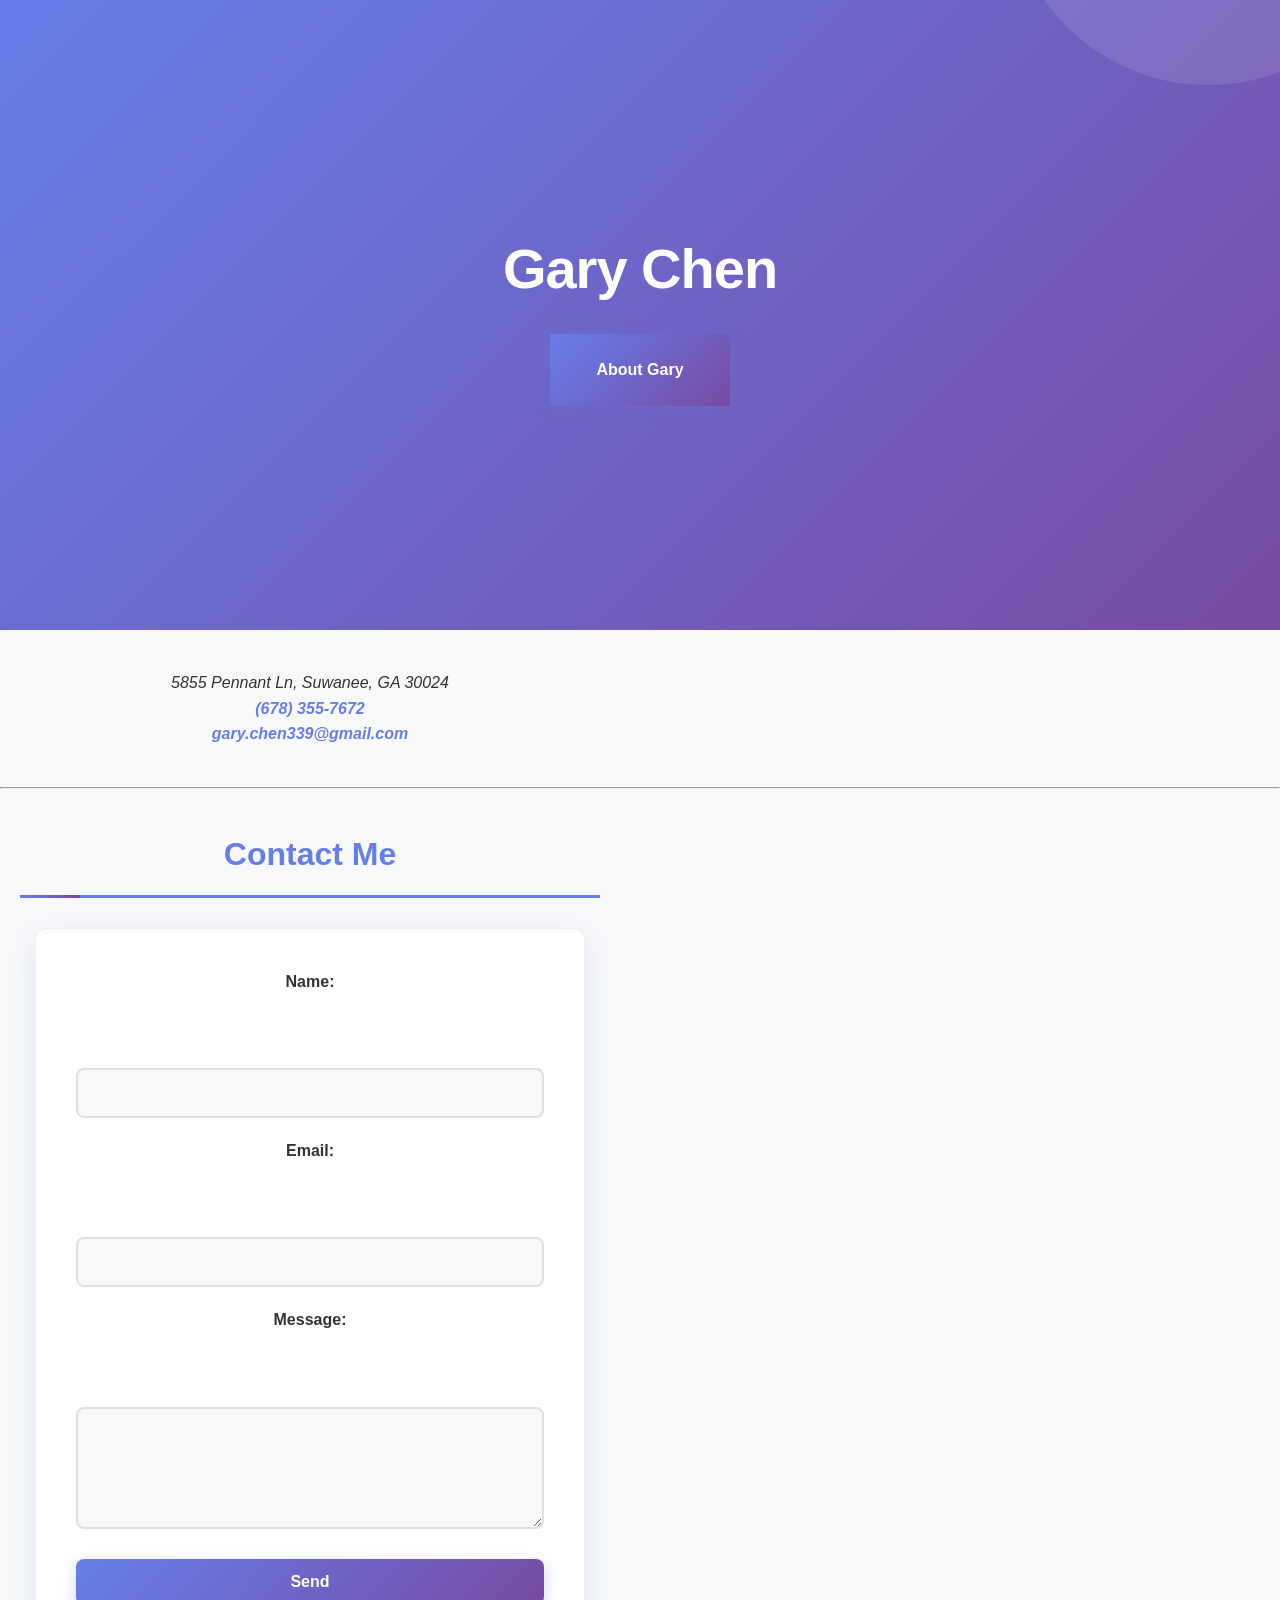
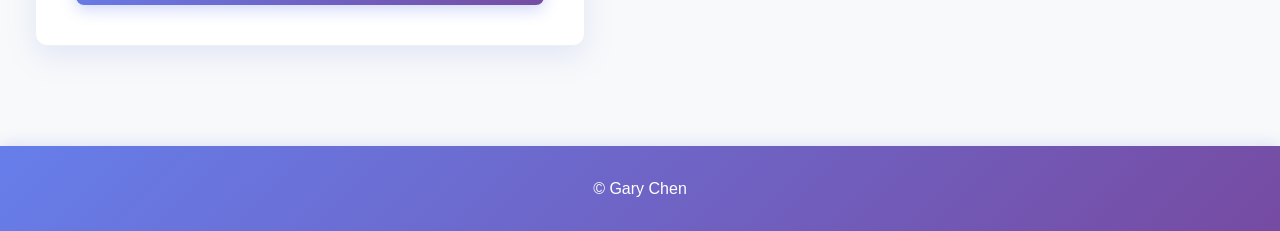
==== contact.html @ 96091bf8 "fixed up some things" ====
<!DOCTYPE html>
<html lang="en">
  <head>
    <meta charset="UTF-8" />
    <meta name="viewport" content="width=device-width, initial-scale=1.0" />
    <link rel="stylesheet" href="css/style.css" />
    <title>Gary's Contact Information</title>
    <link rel="stylesheet" href="css/style.css">
  </head>
  <body>
   <header>
    <h1>Gary Chen</h1>
    <nav>
        <a href="index.html">About Gary</a>
    </nav>
  </header>

  <!--Profile Info-->
  <section>
    <address>
        <p>
        5855 Pennant Ln, Suwanee, GA 30024<br>
        <a href="tel:+16783557672">(678) 355-7672</a><br>
        <a href="mailto:gary.chen339@gmail.com">gary.chen339@gmail.com</a>
        </p>
    </address>
  </section>

    <!--Horizontal Rule-->
    <hr>

    <!--Form Section-->
    <section>
        <h2>Contact Me</h2>
        <form class="one-col" method="POST" action="https://formsubmit.co/el/betije">
    
        <!-- Name Field -->
        <label for="name">Name:</label><br>
        <input type="text" id="name" name="name" required>
    
        <!-- Email Field -->
        <label for="email">Email:</label><br>
        <input type="email" id="email" name="email" required>
    
        <!-- Message Field -->
        <label for="message">Message:</label><br>
        <textarea id="message" name="message" rows="5" cols="30"></textarea>
    
        <!-- Submit Button -->
        <button type="submit">Send</button>
        </form>
    </section>

    <!--Footer Section-->
    <footer>
        <p>&#169; <a href="index.html">Gary Chen</a>
        <a href="https://www.linkedin.com/in/gary-chen-aa213b252" target="_blank" rel="noopener noreferrer">
            <i class="fab fa-linkedin"></i>
        </a>
        </p>
    </footer>
  </body>
</html>
---- css/style.css ----
* {
  margin: 0;
  padding: 0;
  box-sizing: border-box;
}

body {
  font-family: 'Segoe UI', Tahoma, Geneva, Verdana, sans-serif;
  background-color: #f8f9fa;
  color: #333;
  line-height: 1.6;
}

/****************   Nav Section **********************/
nav {
  background: linear-gradient(135deg, #667eea 0%, #764ba2 100%);
  color: white;
  display: flex;
  justify-content: space-between;
  align-items: center;
  padding: 15px 30px;
  box-shadow: 0 2px 15px rgba(102, 126, 234, 0.2);
  position: sticky;
  top: 0;
  z-index: 100;
}

nav a {
  color: white;
  text-decoration: none;
  font-weight: 600;
  transition: all 0.3s ease;
  padding: 8px 16px;
  border-radius: 5px;
}

nav a:hover {
  background-color: rgba(255, 255, 255, 0.2);
  transform: translateY(-2px);
}

/***********************  Footer Section   **************************/
footer {
  background: linear-gradient(135deg, #667eea 0%, #764ba2 100%);
  color: white;
  display: flex;
  justify-content: center;
  align-items: center;
  padding: 30px 20px;
  margin-top: 60px;
  box-shadow: 0 -2px 15px rgba(102, 126, 234, 0.2);
}

footer a {
  color: white;
  text-decoration: none;
  transition: all 0.3s ease;
}

footer a:hover {
  color: #e0d5ff;
}

/*********** Splash Page ************************/
header {
  background: linear-gradient(135deg, #667eea 0%, #764ba2 100%);
  color: white;
  padding: 60px 40px;
  min-height: 70vh;
  display: flex;
  flex-direction: column;
  justify-content: center;
  align-items: center;
  text-align: center;
  position: relative;
  overflow: hidden;
}

header::before {
  content: '';
  position: absolute;
  top: -50%;
  right: -10%;
  width: 400px;
  height: 400px;
  background: rgba(255, 255, 255, 0.1);
  border-radius: 50%;
}

header h1 {
  font-family: 'Montserrat', sans-serif;
  color: white;
  font-size: 3.5rem;
  margin-bottom: 20px;
  font-weight: 700;
  letter-spacing: -1px;
  position: relative;
  z-index: 1;
}

header img {
  width: 220px;
  height: 220px;
  border: 6px solid white;
  border-radius: 50%;
  box-shadow: 0 15px 40px rgba(0, 0, 0, 0.3);
  display: block;
  margin: 20px auto;
  object-fit: cover;
  transition: transform 0.3s ease;
  position: relative;
  z-index: 1;
}

header img:hover {
  transform: scale(1.05);
}

.address {
  font-style: italic;
  color: #666;
  text-align: center;
  margin-top: 15px;
  margin-bottom: 25px;
  font-size: 1rem;
  margin-left: auto;
  margin-right: auto;
}

.address a {
  color: #667eea;
  text-decoration: none;
  font-style: normal;
  font-weight: 600;
  transition: all 0.3s ease;
  display: block;
}

.address a:hover {
  color: #764ba2;
  text-decoration: underline;
}

.tagline {
  font-size: 1.3rem;
  font-weight: 400;
  color: rgba(255, 255, 255, 0.95);
  text-align: center;
  margin-top: 15px;
  margin-bottom: 20px;
  letter-spacing: 0.5px;
  position: relative;
  z-index: 1;
}

/************* Sections ********************/
section {
  padding: 40px 20px;
  max-width: 1200px;
  margin: 0 auto;
  text-align: center;
}

section p {
  margin-left: auto;
  margin-right: auto;
}

/* Create a container for multiple sections in columns */
body > section:not(#projects) {
  display: inline-block;
  width: calc(50% - 20px);
  vertical-align: top;
  margin-right: 20px;
  text-align: center;
}

body > section:not(#projects):nth-of-type(even) {
  margin-right: 0;
}

section h2 {
  font-family: "Montserrat", sans-serif;
  color: #667eea;
  font-size: 2rem;
  margin-bottom: 30px;
  padding-bottom: 15px;
  border-bottom: 3px solid #667eea;
  position: relative;
}

section h2::after {
  content: '';
  position: absolute;
  bottom: -3px;
  left: 0;
  width: 60px;
  height: 3px;
  background: linear-gradient(90deg, #667eea, #764ba2);
}

section h3 {
  font-family: "Montserrat", sans-serif;
  color: #667eea;
  text-transform: uppercase;
  margin-bottom: 10px;
  border-bottom: 2px solid #ddd;
  padding-bottom: 5px;
  font-size: 1.3rem;
}

section dl {
  display: grid;
  grid-template-columns: 1fr 2fr;
  gap: 15px 25px;
  margin-bottom: 30px;
  margin-left: auto;
  margin-right: auto;
  max-width: 500px;
}

section dl dt {
  font-weight: 700;
  color: #333;
  text-align: right;
}

section dl dd {
  color: #666;
  text-align: left;
}

section ul {
  list-style-type: none;
  padding-left: 0;
  margin-bottom: 25px;
  display: inline-block;
}

section ul li {
  padding-left: 25px;
  margin-bottom: 10px;
  position: relative;
  color: #555;
  text-align: left;
}

section ul li::before {
  content: '✓';
  position: absolute;
  left: 0;
  color: #667eea;
  font-weight: bold;
}

section a {
  color: #667eea;
  text-decoration: none;
  font-weight: 600;
  transition: all 0.3s ease;
  position: relative;
}

section a::after {
  content: '';
  position: absolute;
  bottom: -2px;
  left: 0;
  width: 0;
  height: 2px;
  background: #764ba2;
  transition: width 0.3s ease;
}

section a:hover {
  color: #764ba2;
}

section a:hover::after {
  width: 100%;
}

/**************   Projects   *****************/
#projects {
  text-align: center;
}

.three-col {
  display: grid;
  grid-template-columns: repeat(3, 1fr);
  gap: 30px;
  padding: 0;
  margin-top: 30px;
  margin-left: auto;
  margin-right: auto;
}

.card {
  background-color: #ffffff;
  border-radius: 12px;
  box-shadow: 0 5px 20px rgba(102, 126, 234, 0.1);
  padding: 25px;
  border: none;
  transition: all 0.3s ease;
  position: relative;
  overflow: hidden;
}

.card::before {
  content: '';
  position: absolute;
  top: 0;
  left: 0;
  right: 0;
  height: 4px;
  background: linear-gradient(90deg, #667eea, #764ba2);
}

.card:hover {
  transform: translateY(-10px);
  box-shadow: 0 15px 40px rgba(102, 126, 234, 0.2);
}

.card h3 {
  border: none;
  padding: 0;
  margin-bottom: 15px;
  font-size: 1.2rem;
}

.card img {
  width: 100%;
  height: 200px;
  border-radius: 8px;
  margin-bottom: 15px;
  display: block;
  object-fit: cover;
  transition: transform 0.3s ease;
}

.card:hover img {
  transform: scale(1.05);
}

.card ul {
  margin: 0;
}

.card ul li {
  padding-left: 20px;
  margin-bottom: 8px;
  font-size: 0.95rem;
}

/**************   Contact Page   *****************/
.one-col {
  display: flex;
  flex-direction: column;
  max-width: 550px;
  margin: 0 auto;
  gap: 20px;
  padding: 40px;
  background: #ffffff;
  border-radius: 12px;
  box-shadow: 0 10px 30px rgba(102, 126, 234, 0.15);
  border: 1px solid #f0f0f0;
}

label {
  font-weight: 600;
  color: #333;
  margin-bottom: 8px;
  display: block;
  text-align: center;
}

input {
  width: 100%;
  padding: 14px 16px;
  border: 2px solid #e0e0e0;
  border-radius: 8px;
  font-size: 1rem;
  font-family: inherit;
  box-sizing: border-box;
  transition: all 0.3s ease;
  background-color: #f9f9f9;
}

input:focus {
  outline: none;
  border-color: #667eea;
  background-color: white;
  box-shadow: 0 0 0 3px rgba(102, 126, 234, 0.1);
}

textarea {
  width: 100%;
  padding: 14px 16px;
  border: 2px solid #e0e0e0;
  border-radius: 8px;
  font-size: 1rem;
  font-family: inherit;
  box-sizing: border-box;
  transition: all 0.3s ease;
  resize: vertical;
  min-height: 120px;
  background-color: #f9f9f9;
}

textarea:focus {
  outline: none;
  border-color: #667eea;
  background-color: white;
  box-shadow: 0 0 0 3px rgba(102, 126, 234, 0.1);
}

button {
  background: linear-gradient(135deg, #667eea 0%, #764ba2 100%);
  color: white;
  padding: 14px 30px;
  border: none;
  border-radius: 8px;
  font-size: 1rem;
  font-weight: 600;
  cursor: pointer;
  transition: all 0.3s ease;
  margin-top: 10px;
  box-shadow: 0 5px 15px rgba(102, 126, 234, 0.3);
}

button:hover {
  transform: translateY(-2px);
  box-shadow: 0 8px 25px rgba(102, 126, 234, 0.4);
}

button:active {
  transform: translateY(0);
}

/**************   Responsiveness   *****************/
@media (max-width: 768px) {
  header {
    padding: 40px 20px;
    min-height: auto;
  }

  header h1 {
    font-size: 2.5rem;
  }

  header img {
    width: 180px;
    height: 180px;
  }

  section h2 {
    font-size: 1.7rem;
  }

  nav {
    flex-direction: column;
    gap: 10px;
  }

  .three-col {
    grid-template-columns: 1fr;
    gap: 20px;
  }

  section {
    padding: 30px 15px;
  }

  body > section:not(#projects) {
    display: block;
    width: 100%;
    margin-right: 0;
  }

  .one-col {
    padding: 25px;
  }

  section dl {
    grid-template-columns: 1fr;
    gap: 10px;
  }
}

@media (max-width: 480px) {
  header h1 {
    font-size: 2rem;
  }

  header img {
    width: 150px;
    height: 150px;
  }

  section h2 {
    font-size: 1.5rem;
  }

  .card ul li {
    font-size: 0.9rem;
  }
}
---- css/style.css ----
* {
  margin: 0;
  padding: 0;
  box-sizing: border-box;
}

body {
  font-family: 'Segoe UI', Tahoma, Geneva, Verdana, sans-serif;
  background-color: #f8f9fa;
  color: #333;
  line-height: 1.6;
}

/****************   Nav Section **********************/
nav {
  background: linear-gradient(135deg, #667eea 0%, #764ba2 100%);
  color: white;
  display: flex;
  justify-content: space-between;
  align-items: center;
  padding: 15px 30px;
  box-shadow: 0 2px 15px rgba(102, 126, 234, 0.2);
  position: sticky;
  top: 0;
  z-index: 100;
}

nav a {
  color: white;
  text-decoration: none;
  font-weight: 600;
  transition: all 0.3s ease;
  padding: 8px 16px;
  border-radius: 5px;
}

nav a:hover {
  background-color: rgba(255, 255, 255, 0.2);
  transform: translateY(-2px);
}

/***********************  Footer Section   **************************/
footer {
  background: linear-gradient(135deg, #667eea 0%, #764ba2 100%);
  color: white;
  display: flex;
  justify-content: center;
  align-items: center;
  padding: 30px 20px;
  margin-top: 60px;
  box-shadow: 0 -2px 15px rgba(102, 126, 234, 0.2);
}

footer a {
  color: white;
  text-decoration: none;
  transition: all 0.3s ease;
}

footer a:hover {
  color: #e0d5ff;
}

/*********** Splash Page ************************/
header {
  background: linear-gradient(135deg, #667eea 0%, #764ba2 100%);
  color: white;
  padding: 60px 40px;
  min-height: 70vh;
  display: flex;
  flex-direction: column;
  justify-content: center;
  align-items: center;
  text-align: center;
  position: relative;
  overflow: hidden;
}

header::before {
  content: '';
  position: absolute;
  top: -50%;
  right: -10%;
  width: 400px;
  height: 400px;
  background: rgba(255, 255, 255, 0.1);
  border-radius: 50%;
}

header h1 {
  font-family: 'Montserrat', sans-serif;
  color: white;
  font-size: 3.5rem;
  margin-bottom: 20px;
  font-weight: 700;
  letter-spacing: -1px;
  position: relative;
  z-index: 1;
}

header img {
  width: 220px;
  height: 220px;
  border: 6px solid white;
  border-radius: 50%;
  box-shadow: 0 15px 40px rgba(0, 0, 0, 0.3);
  display: block;
  margin: 20px auto;
  object-fit: cover;
  transition: transform 0.3s ease;
  position: relative;
  z-index: 1;
}

header img:hover {
  transform: scale(1.05);
}

.address {
  font-style: italic;
  color: #666;
  text-align: center;
  margin-top: 15px;
  margin-bottom: 25px;
  font-size: 1rem;
  margin-left: auto;
  margin-right: auto;
}

.address a {
  color: #667eea;
  text-decoration: none;
  font-style: normal;
  font-weight: 600;
  transition: all 0.3s ease;
  display: block;
}

.address a:hover {
  color: #764ba2;
  text-decoration: underline;
}

.tagline {
  font-size: 1.3rem;
  font-weight: 400;
  color: rgba(255, 255, 255, 0.95);
  text-align: center;
  margin-top: 15px;
  margin-bottom: 20px;
  letter-spacing: 0.5px;
  position: relative;
  z-index: 1;
}

/************* Sections ********************/
section {
  padding: 40px 20px;
  max-width: 1200px;
  margin: 0 auto;
  text-align: center;
}

section p {
  margin-left: auto;
  margin-right: auto;
}

/* Create a container for multiple sections in columns */
body > section:not(#projects) {
  display: inline-block;
  width: calc(50% - 20px);
  vertical-align: top;
  margin-right: 20px;
  text-align: center;
}

body > section:not(#projects):nth-of-type(even) {
  margin-right: 0;
}

section h2 {
  font-family: "Montserrat", sans-serif;
  color: #667eea;
  font-size: 2rem;
  margin-bottom: 30px;
  padding-bottom: 15px;
  border-bottom: 3px solid #667eea;
  position: relative;
}

section h2::after {
  content: '';
  position: absolute;
  bottom: -3px;
  left: 0;
  width: 60px;
  height: 3px;
  background: linear-gradient(90deg, #667eea, #764ba2);
}

section h3 {
  font-family: "Montserrat", sans-serif;
  color: #667eea;
  text-transform: uppercase;
  margin-bottom: 10px;
  border-bottom: 2px solid #ddd;
  padding-bottom: 5px;
  font-size: 1.3rem;
}

section dl {
  display: grid;
  grid-template-columns: 1fr 2fr;
  gap: 15px 25px;
  margin-bottom: 30px;
  margin-left: auto;
  margin-right: auto;
  max-width: 500px;
}

section dl dt {
  font-weight: 700;
  color: #333;
  text-align: right;
}

section dl dd {
  color: #666;
  text-align: left;
}

section ul {
  list-style-type: none;
  padding-left: 0;
  margin-bottom: 25px;
  display: inline-block;
}

section ul li {
  padding-left: 25px;
  margin-bottom: 10px;
  position: relative;
  color: #555;
  text-align: left;
}

section ul li::before {
  content: '✓';
  position: absolute;
  left: 0;
  color: #667eea;
  font-weight: bold;
}

section a {
  color: #667eea;
  text-decoration: none;
  font-weight: 600;
  transition: all 0.3s ease;
  position: relative;
}

section a::after {
  content: '';
  position: absolute;
  bottom: -2px;
  left: 0;
  width: 0;
  height: 2px;
  background: #764ba2;
  transition: width 0.3s ease;
}

section a:hover {
  color: #764ba2;
}

section a:hover::after {
  width: 100%;
}

/**************   Projects   *****************/
#projects {
  text-align: center;
}

.three-col {
  display: grid;
  grid-template-columns: repeat(3, 1fr);
  gap: 30px;
  padding: 0;
  margin-top: 30px;
  margin-left: auto;
  margin-right: auto;
}

.card {
  background-color: #ffffff;
  border-radius: 12px;
  box-shadow: 0 5px 20px rgba(102, 126, 234, 0.1);
  padding: 25px;
  border: none;
  transition: all 0.3s ease;
  position: relative;
  overflow: hidden;
}

.card::before {
  content: '';
  position: absolute;
  top: 0;
  left: 0;
  right: 0;
  height: 4px;
  background: linear-gradient(90deg, #667eea, #764ba2);
}

.card:hover {
  transform: translateY(-10px);
  box-shadow: 0 15px 40px rgba(102, 126, 234, 0.2);
}

.card h3 {
  border: none;
  padding: 0;
  margin-bottom: 15px;
  font-size: 1.2rem;
}

.card img {
  width: 100%;
  height: 200px;
  border-radius: 8px;
  margin-bottom: 15px;
  display: block;
  object-fit: cover;
  transition: transform 0.3s ease;
}

.card:hover img {
  transform: scale(1.05);
}

.card ul {
  margin: 0;
}

.card ul li {
  padding-left: 20px;
  margin-bottom: 8px;
  font-size: 0.95rem;
}

/**************   Contact Page   *****************/
.one-col {
  display: flex;
  flex-direction: column;
  max-width: 550px;
  margin: 0 auto;
  gap: 20px;
  padding: 40px;
  background: #ffffff;
  border-radius: 12px;
  box-shadow: 0 10px 30px rgba(102, 126, 234, 0.15);
  border: 1px solid #f0f0f0;
}

label {
  font-weight: 600;
  color: #333;
  margin-bottom: 8px;
  display: block;
  text-align: center;
}

input {
  width: 100%;
  padding: 14px 16px;
  border: 2px solid #e0e0e0;
  border-radius: 8px;
  font-size: 1rem;
  font-family: inherit;
  box-sizing: border-box;
  transition: all 0.3s ease;
  background-color: #f9f9f9;
}

input:focus {
  outline: none;
  border-color: #667eea;
  background-color: white;
  box-shadow: 0 0 0 3px rgba(102, 126, 234, 0.1);
}

textarea {
  width: 100%;
  padding: 14px 16px;
  border: 2px solid #e0e0e0;
  border-radius: 8px;
  font-size: 1rem;
  font-family: inherit;
  box-sizing: border-box;
  transition: all 0.3s ease;
  resize: vertical;
  min-height: 120px;
  background-color: #f9f9f9;
}

textarea:focus {
  outline: none;
  border-color: #667eea;
  background-color: white;
  box-shadow: 0 0 0 3px rgba(102, 126, 234, 0.1);
}

button {
  background: linear-gradient(135deg, #667eea 0%, #764ba2 100%);
  color: white;
  padding: 14px 30px;
  border: none;
  border-radius: 8px;
  font-size: 1rem;
  font-weight: 600;
  cursor: pointer;
  transition: all 0.3s ease;
  margin-top: 10px;
  box-shadow: 0 5px 15px rgba(102, 126, 234, 0.3);
}

button:hover {
  transform: translateY(-2px);
  box-shadow: 0 8px 25px rgba(102, 126, 234, 0.4);
}

button:active {
  transform: translateY(0);
}

/**************   Responsiveness   *****************/
@media (max-width: 768px) {
  header {
    padding: 40px 20px;
    min-height: auto;
  }

  header h1 {
    font-size: 2.5rem;
  }

  header img {
    width: 180px;
    height: 180px;
  }

  section h2 {
    font-size: 1.7rem;
  }

  nav {
    flex-direction: column;
    gap: 10px;
  }

  .three-col {
    grid-template-columns: 1fr;
    gap: 20px;
  }

  section {
    padding: 30px 15px;
  }

  body > section:not(#projects) {
    display: block;
    width: 100%;
    margin-right: 0;
  }

  .one-col {
    padding: 25px;
  }

  section dl {
    grid-template-columns: 1fr;
    gap: 10px;
  }
}

@media (max-width: 480px) {
  header h1 {
    font-size: 2rem;
  }

  header img {
    width: 150px;
    height: 150px;
  }

  section h2 {
    font-size: 1.5rem;
  }

  .card ul li {
    font-size: 0.9rem;
  }
}
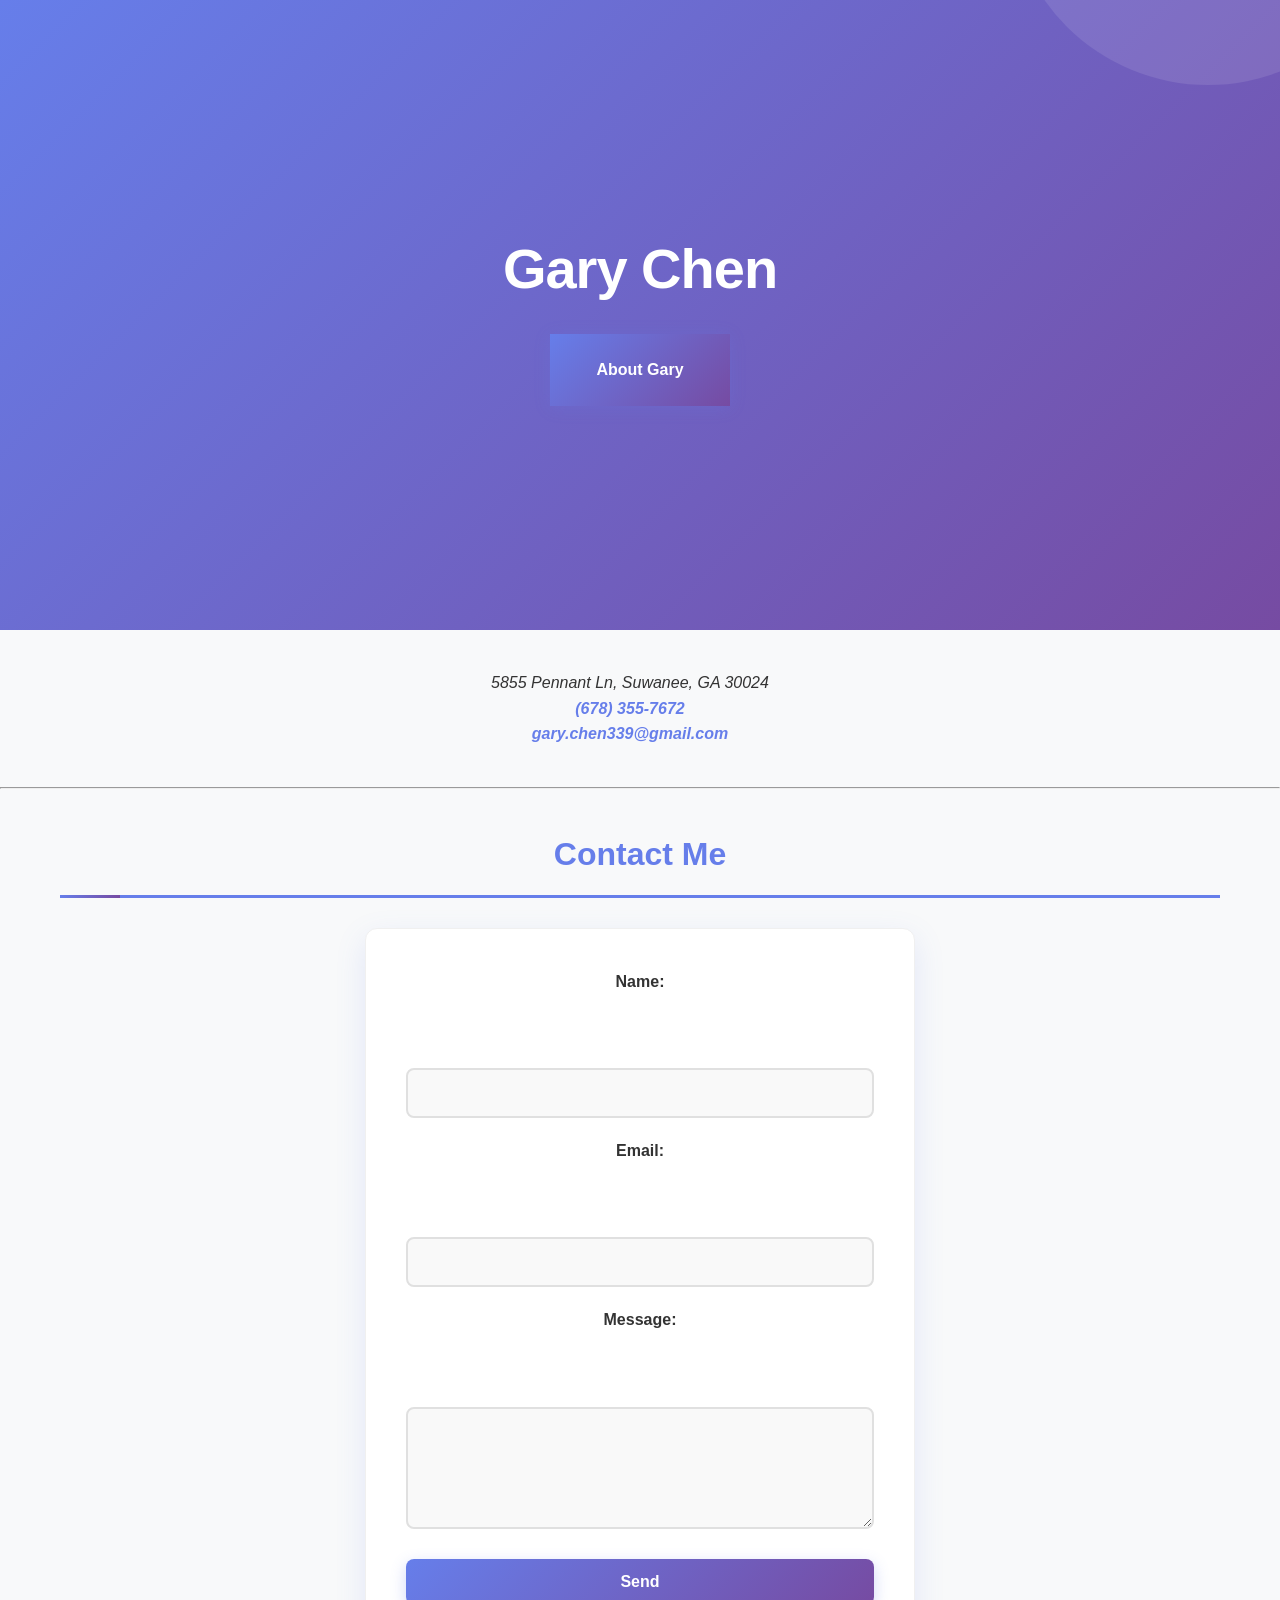
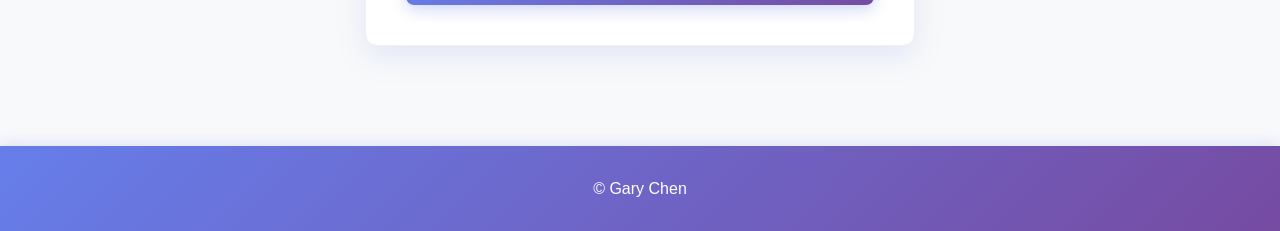
==== commit 0dc6058e: "made the contact page centered" ====
--- a/contact.html
+++ b/contact.html
@@ -7,7 +7,7 @@
     <title>Gary's Contact Information</title>
     <link rel="stylesheet" href="css/style.css">
   </head>
-  <body>
+  <body class="contact-page">
    <header>
     <h1>Gary Chen</h1>
     <nav>
@@ -30,7 +30,7 @@
     <hr>
 
     <!--Form Section-->
-    <section>
+    <section class="contact-form-section">
         <h2>Contact Me</h2>
         <form class="one-col" method="POST" action="https://formsubmit.co/el/betije">
     
--- a/css/style.css
+++ b/css/style.css
@@ -9,6 +9,7 @@
   background-color: #f8f9fa;
   color: #333;
   line-height: 1.6;
+  text-align: center;
 }
 
 /****************   Nav Section **********************/
@@ -16,8 +17,9 @@
   background: linear-gradient(135deg, #667eea 0%, #764ba2 100%);
   color: white;
   display: flex;
-  justify-content: space-between;
+  justify-content: center;
   align-items: center;
+  gap: 20px;
   padding: 15px 30px;
   box-shadow: 0 2px 15px rgba(102, 126, 234, 0.2);
   position: sticky;
@@ -133,7 +135,8 @@
   font-style: normal;
   font-weight: 600;
   transition: all 0.3s ease;
-  display: block;
+  display: inline-block;
+  text-align: center;
 }
 
 .address a:hover {
@@ -177,6 +180,12 @@
 
 body > section:not(#projects):nth-of-type(even) {
   margin-right: 0;
+}
+
+section {
+  display: block;
+  margin-left: auto;
+  margin-right: auto;
 }
 
 section h2 {
@@ -222,12 +231,12 @@
 section dl dt {
   font-weight: 700;
   color: #333;
-  text-align: right;
+  text-align: center;
 }
 
 section dl dd {
   color: #666;
-  text-align: left;
+  text-align: center;
 }
 
 section ul {
@@ -235,6 +244,7 @@
   padding-left: 0;
   margin-bottom: 25px;
   display: inline-block;
+  text-align: left;
 }
 
 section ul li {
@@ -304,6 +314,7 @@
   transition: all 0.3s ease;
   position: relative;
   overflow: hidden;
+  text-align: center;
 }
 
 .card::before {
@@ -328,7 +339,8 @@
   font-size: 1.2rem;
 }
 
-.card img {
+.card img,
+.project-image {
   width: 100%;
   height: 200px;
   border-radius: 8px;
@@ -338,7 +350,18 @@
   transition: transform 0.3s ease;
 }
 
-.card:hover img {
+.project-image {
+  display: flex;
+  background: linear-gradient(135deg, #667eea 0%, #764ba2 100%);
+  color: white;
+  font-family: "Montserrat", sans-serif;
+  font-size: 4rem;
+  align-items: center;
+  justify-content: center;
+}
+
+.card:hover img,
+.card:hover .project-image {
   transform: scale(1.05);
 }
 
@@ -353,6 +376,14 @@
 }
 
 /**************   Contact Page   *****************/
+/* Make contact page sections full width */
+.contact-page .contact-form-section {
+  display: block !important;
+  width: 100% !important;
+  margin-left: auto !important;
+  margin-right: auto !important;
+}
+
 .one-col {
   display: flex;
   flex-direction: column;
@@ -504,4 +535,4 @@
   .card ul li {
     font-size: 0.9rem;
   }
-}+}
--- a/css/style.css
+++ b/css/style.css
@@ -9,6 +9,7 @@
   background-color: #f8f9fa;
   color: #333;
   line-height: 1.6;
+  text-align: center;
 }
 
 /****************   Nav Section **********************/
@@ -16,8 +17,9 @@
   background: linear-gradient(135deg, #667eea 0%, #764ba2 100%);
   color: white;
   display: flex;
-  justify-content: space-between;
+  justify-content: center;
   align-items: center;
+  gap: 20px;
   padding: 15px 30px;
   box-shadow: 0 2px 15px rgba(102, 126, 234, 0.2);
   position: sticky;
@@ -133,7 +135,8 @@
   font-style: normal;
   font-weight: 600;
   transition: all 0.3s ease;
-  display: block;
+  display: inline-block;
+  text-align: center;
 }
 
 .address a:hover {
@@ -177,6 +180,12 @@
 
 body > section:not(#projects):nth-of-type(even) {
   margin-right: 0;
+}
+
+section {
+  display: block;
+  margin-left: auto;
+  margin-right: auto;
 }
 
 section h2 {
@@ -222,12 +231,12 @@
 section dl dt {
   font-weight: 700;
   color: #333;
-  text-align: right;
+  text-align: center;
 }
 
 section dl dd {
   color: #666;
-  text-align: left;
+  text-align: center;
 }
 
 section ul {
@@ -235,6 +244,7 @@
   padding-left: 0;
   margin-bottom: 25px;
   display: inline-block;
+  text-align: left;
 }
 
 section ul li {
@@ -304,6 +314,7 @@
   transition: all 0.3s ease;
   position: relative;
   overflow: hidden;
+  text-align: center;
 }
 
 .card::before {
@@ -328,7 +339,8 @@
   font-size: 1.2rem;
 }
 
-.card img {
+.card img,
+.project-image {
   width: 100%;
   height: 200px;
   border-radius: 8px;
@@ -338,7 +350,18 @@
   transition: transform 0.3s ease;
 }
 
-.card:hover img {
+.project-image {
+  display: flex;
+  background: linear-gradient(135deg, #667eea 0%, #764ba2 100%);
+  color: white;
+  font-family: "Montserrat", sans-serif;
+  font-size: 4rem;
+  align-items: center;
+  justify-content: center;
+}
+
+.card:hover img,
+.card:hover .project-image {
   transform: scale(1.05);
 }
 
@@ -353,6 +376,14 @@
 }
 
 /**************   Contact Page   *****************/
+/* Make contact page sections full width */
+.contact-page .contact-form-section {
+  display: block !important;
+  width: 100% !important;
+  margin-left: auto !important;
+  margin-right: auto !important;
+}
+
 .one-col {
   display: flex;
   flex-direction: column;
@@ -504,4 +535,4 @@
   .card ul li {
     font-size: 0.9rem;
   }
-}+}
